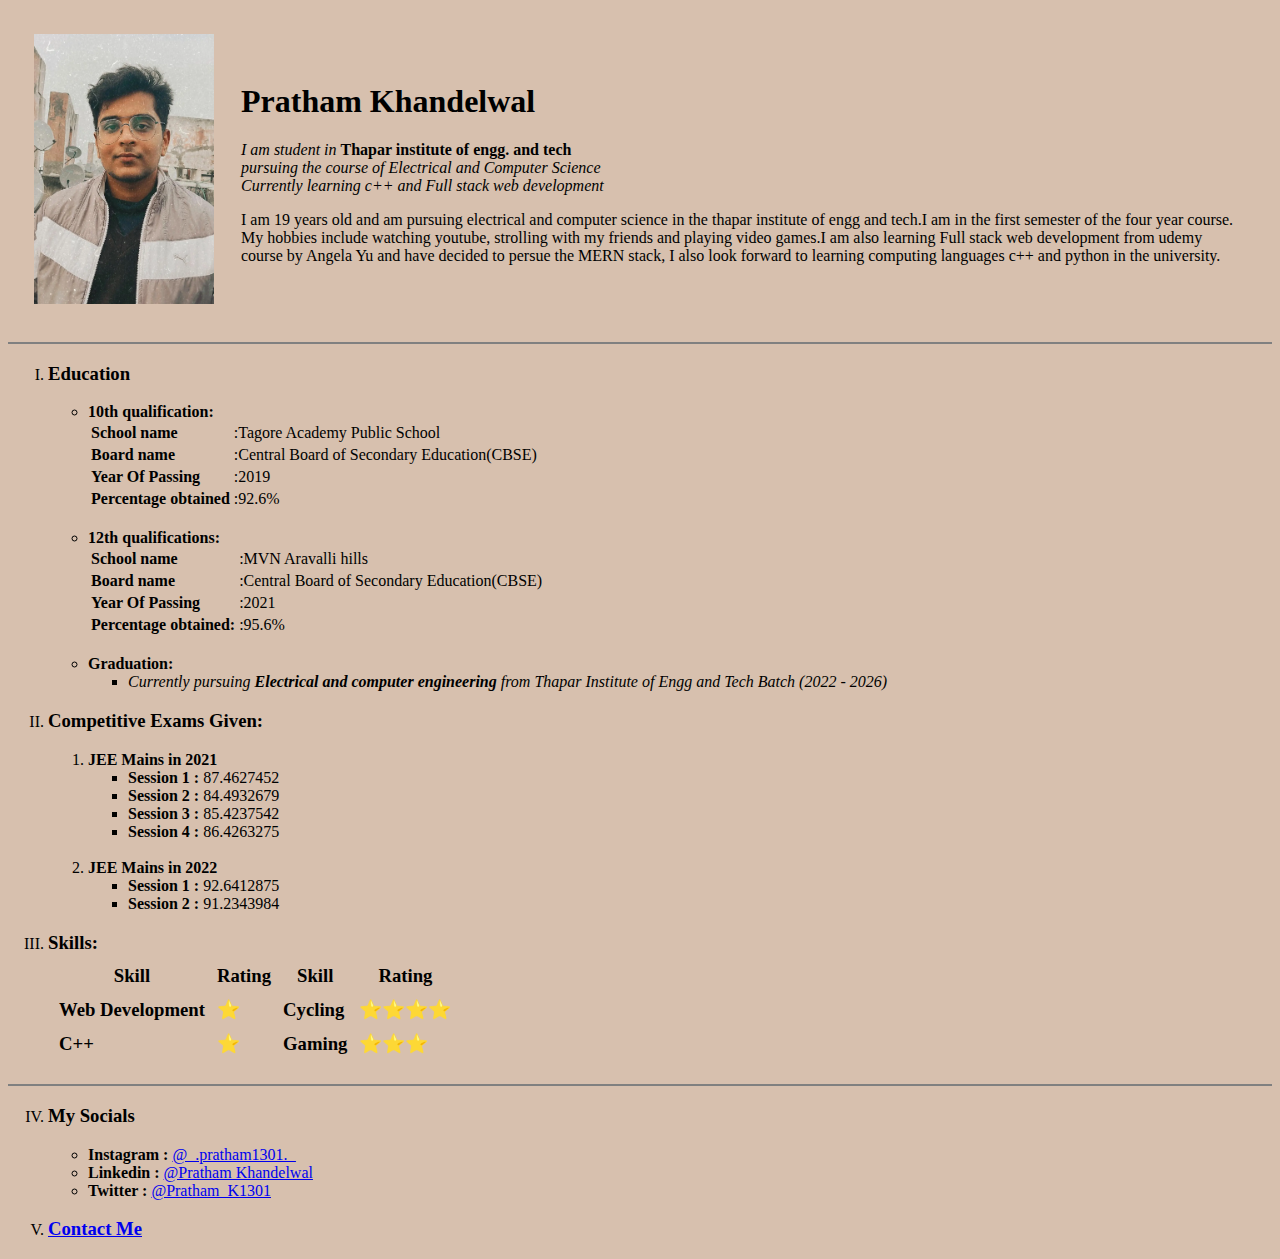
==== index.html @ 39f365b7 "fixed bg color error v2" ====
<!DOCTYPE html>
<html lang="en" dir="ltr">

<head>
  <meta name="viewport" content="width= device-width, initial-scale=1.0" charset="utf-8"> <!-- this is to define page width and make it move with the size of the window it is displayed on -->
  <title>Pratham Khandelwal's Personal site</title><!-- main heading of the webpage to be displayed on the tab-->
</head>

<body style="background : #D7C0AE;">
  <!--body defining tag with little bit of css for background color-->
  <table cellspacing="25">
    <!-- table starts here-->
    <thead>
      <!-- heading tag for the table-->
    </thead>
    <tbody>
      <!-- body tag fof the table-->
      <tr>
        <!-- used to make a row in the table -->
        <td>
          <!-- defines the cell in that row -->
          <img src="IMG_20220113_170650_985.webp" alt="my picture" height="270" width="180" /><!-- image element with alt if image cant be loaded, height and width is also defined-->
        </td>
        <td>
          <h1>Pratham Khandelwal</h1><!-- level 1 heading this is the largest heading that can be used using html-->
          <p>
            <!-- paragraph element used when u want to write a paragraph-->
            <em>I am student in</em> <strong>Thapar institute of engg. and tech</strong>
            <br><!-- break tag used to break a line kindof like enter-->
            <em>pursuing the course of Electrical and Computer Science</em><!-- emphasis tag used to make the text italic and emphasised-->
            <br>
            <em>Currently learning c++ and Full stack web development</em>
          </p>
          <p>
            I am 19 years old and am pursuing electrical and computer science in the thapar institute of engg and tech.I am in the first semester of the four year course. My hobbies include watching youtube, strolling with my friends and playing
            video
            games.I am also learning Full stack web development from udemy course by Angela Yu and have decided to persue the MERN stack, I also look forward to learning computing languages c++ and python in the university.
          </p>
        </td>
      </tr>
    </tbody>
  </table>
  <hr size="2" noshade /><!-- horizontal line tag used to make a horizontal line with size = thickness greater the number greater the thickness and noshade is used to remove the default css of the horizontal rule-->
  <ol type="I">
    <!-- ordered list tag with the type of bullets "I" for roman "1" for arabic and "i" for small roman-->
    <li>
      <h3> Education </h3>
    </li>
    <ul>
      <!--  unordered list used when u dont need to nummber ur list rather just want to use bullets-->
      <li><strong>10th qualification:</strong></li><!-- li tag used to mention elements of an ordered or unordered list-->
      <table>
        <thead>
        </thead>
        <tbody>
          <tr>
            <td><strong>School name</strong></td>
            <td>:Tagore Academy Public School</td>
          </tr>
          <tr>
            <td><strong>Board name</strong></td>
            <td>:Central Board of Secondary Education(CBSE)</td>
          </tr>
          <tr>
            <td><strong>Year Of Passing</strong></td>
            <td>:2019</td>
          </tr>
          <tr>
            <td><strong>Percentage obtained</strong></td>
            <td>:92.6%</td>
          </tr>
        </tbody>
      </table>
      <br />
      <li><strong>12th qualifications:</strong></li><!-- strong tag used to make the text bold-->
      <table>
        <thead>
        </thead>
        <tbody>
          <tr>
            <td><strong>School name</strong></td>
            <td>:MVN Aravalli hills</td>
          </tr>
          <tr>
            <td><strong>Board name</strong></td>
            <td>:Central Board of Secondary Education(CBSE)</td>
          </tr>
          <tr>
            <td><strong>Year Of Passing</strong></td>
            <td>:2021</td>
          </tr>
          <tr>
            <td><strong>Percentage obtained:</strong></td>
            <td>:95.6%</td>
          </tr>
        </tbody>
      </table>
      <br />
      <li><strong>Graduation: </strong></li>
      <ul>
        <li><em>Currently pursuing<strong> Electrical and computer engineering </strong>from Thapar Institute of Engg and Tech Batch (2022 - 2026)</em></li>
      </ul>
    </ul>
    <li>
      <h3><strong>Competitive Exams Given:</strong></h3>
    </li>
    <ol>
      <li><strong>JEE Mains in 2021</strong></li>
      <ul>
        <li><strong>Session 1 :</strong> 87.4627452</li>
        <li><strong>Session 2 :</strong> 84.4932679</li>
        <li><strong>Session 3 :</strong> 85.4237542</li>
        <li><strong>Session 4 :</strong> 86.4263275</li>
      </ul>
      <br />
      <li><strong>JEE Mains in 2022</strong></li>
      <ul>
        <li><strong>Session 1 :</strong> 92.6412875</li>
        <li><strong>Session 2 :</strong> 91.2343984</li>
      </ul>
    </ol>
    <li>
      <h3><strong>Skills: </strong></h3< /li>
        <table cellspacing="10">
          <!-- cellspacing attribute is used to increase the distance between cells in a table-->
          <thead>
            <tr>
              <th>Skill</th>
              <th>Rating</th>
              <th>Skill</th>
              <th>Rating</th>
            </tr>
          </thead>
          <tbody>
            <tr>
              <td>Web Development</td>
              <td>⭐</td>
              <td>Cycling</td>
              <td>⭐⭐⭐⭐</td>
            </tr>
            <tr>
              <td>C++</td>
              <td>⭐</td>
              <td>Gaming</td>
              <td>⭐⭐⭐</td>
            </tr>
          </tbody>
        </table>
  </ol>
  <hr size="2" noshade />
  <ol type="I" start="4">
    <!-- start attribute used to start an ordered list from that paticular number-->
    <li>
      <h3>My Socials</h3>
    </li>
    <ul>
      <li><strong>Instagram : </strong><a href="https://www.instagram.com/_.pratham1301._/"> @_.pratham1301._</a></li><!-- website tag to incorporate a hyperlink in ur webpage-->
      <!--this is an extralnal website anchor tag-->
      <li><strong>Linkedin : </strong><a href="https://www.linkedin.com/in/pratham-khandelwal-b7b139222/">@Pratham Khandelwal</a></li>
      <li><strong>Twitter : </strong><a href="https://twitter.com/Pratham_K1301">@Pratham_K1301</a></li>
    </ul>
    <li>
      <h3><a href="contact details.html">Contact Me</a></h3><!-- this is an internal website anchor tag-->
    </li>
  </ol>
</body>

</html>
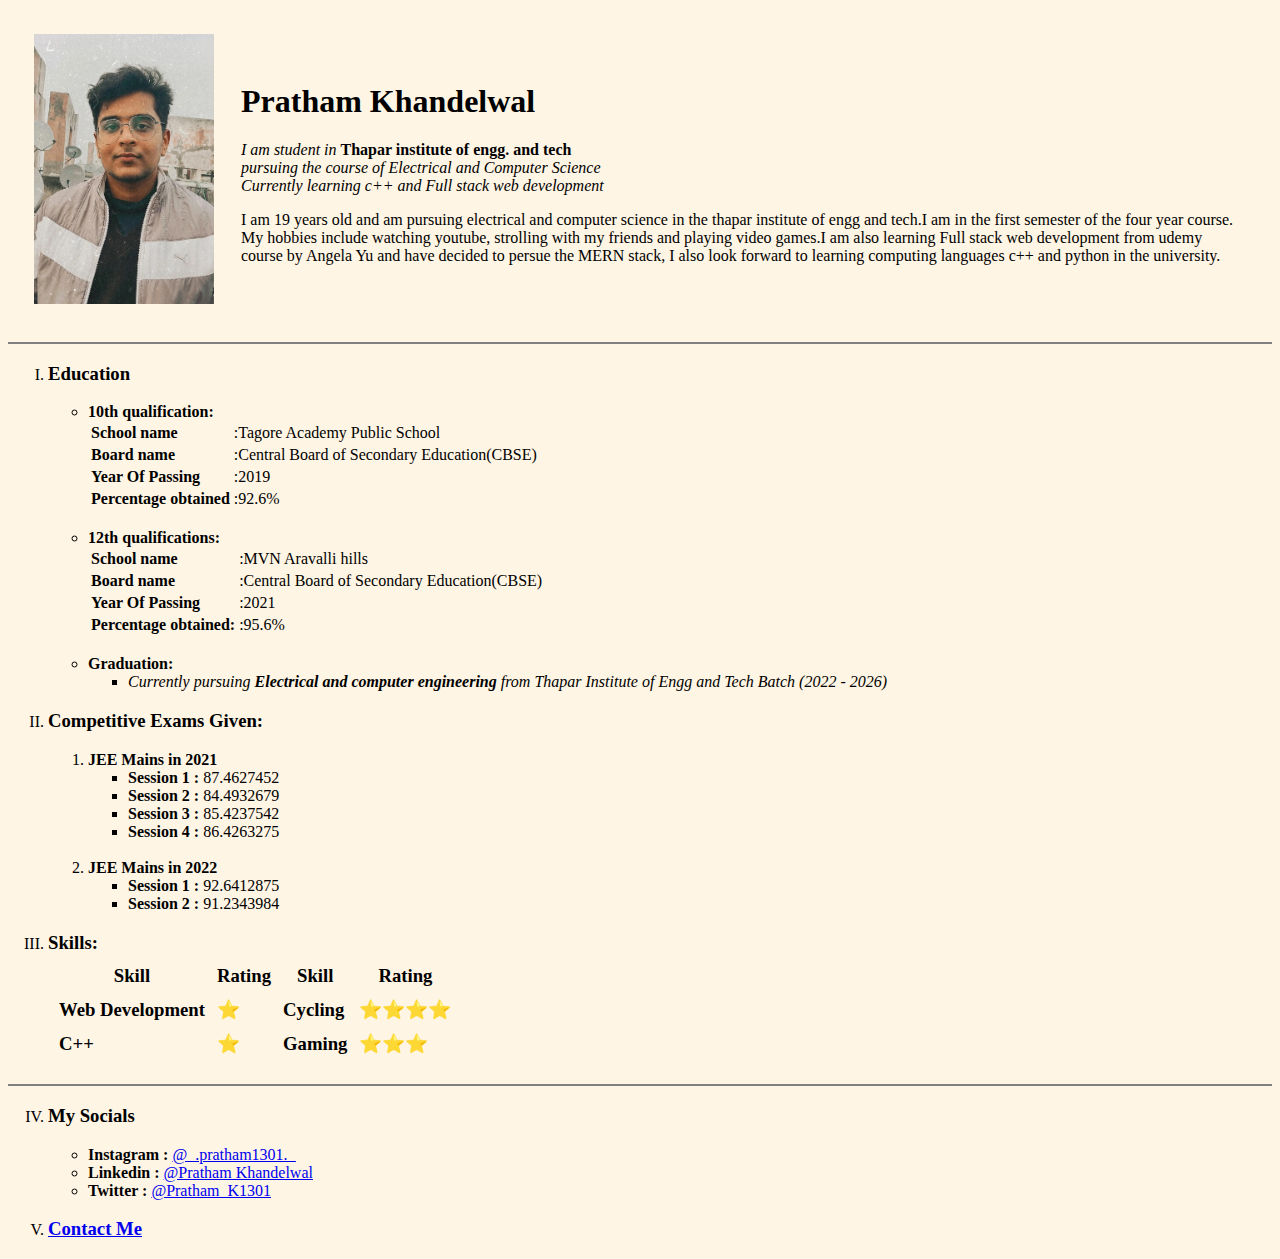
==== commit 320e8c48: "changed bg color" ====
--- a/index.html
+++ b/index.html
@@ -6,7 +6,7 @@
   <title>Pratham Khandelwal's Personal site</title><!-- main heading of the webpage to be displayed on the tab-->
 </head>
 
-<body style="background : #D7C0AE;">
+<body style="background : #FFF5E4;">
   <!--body defining tag with little bit of css for background color-->
   <table cellspacing="25">
     <!-- table starts here-->
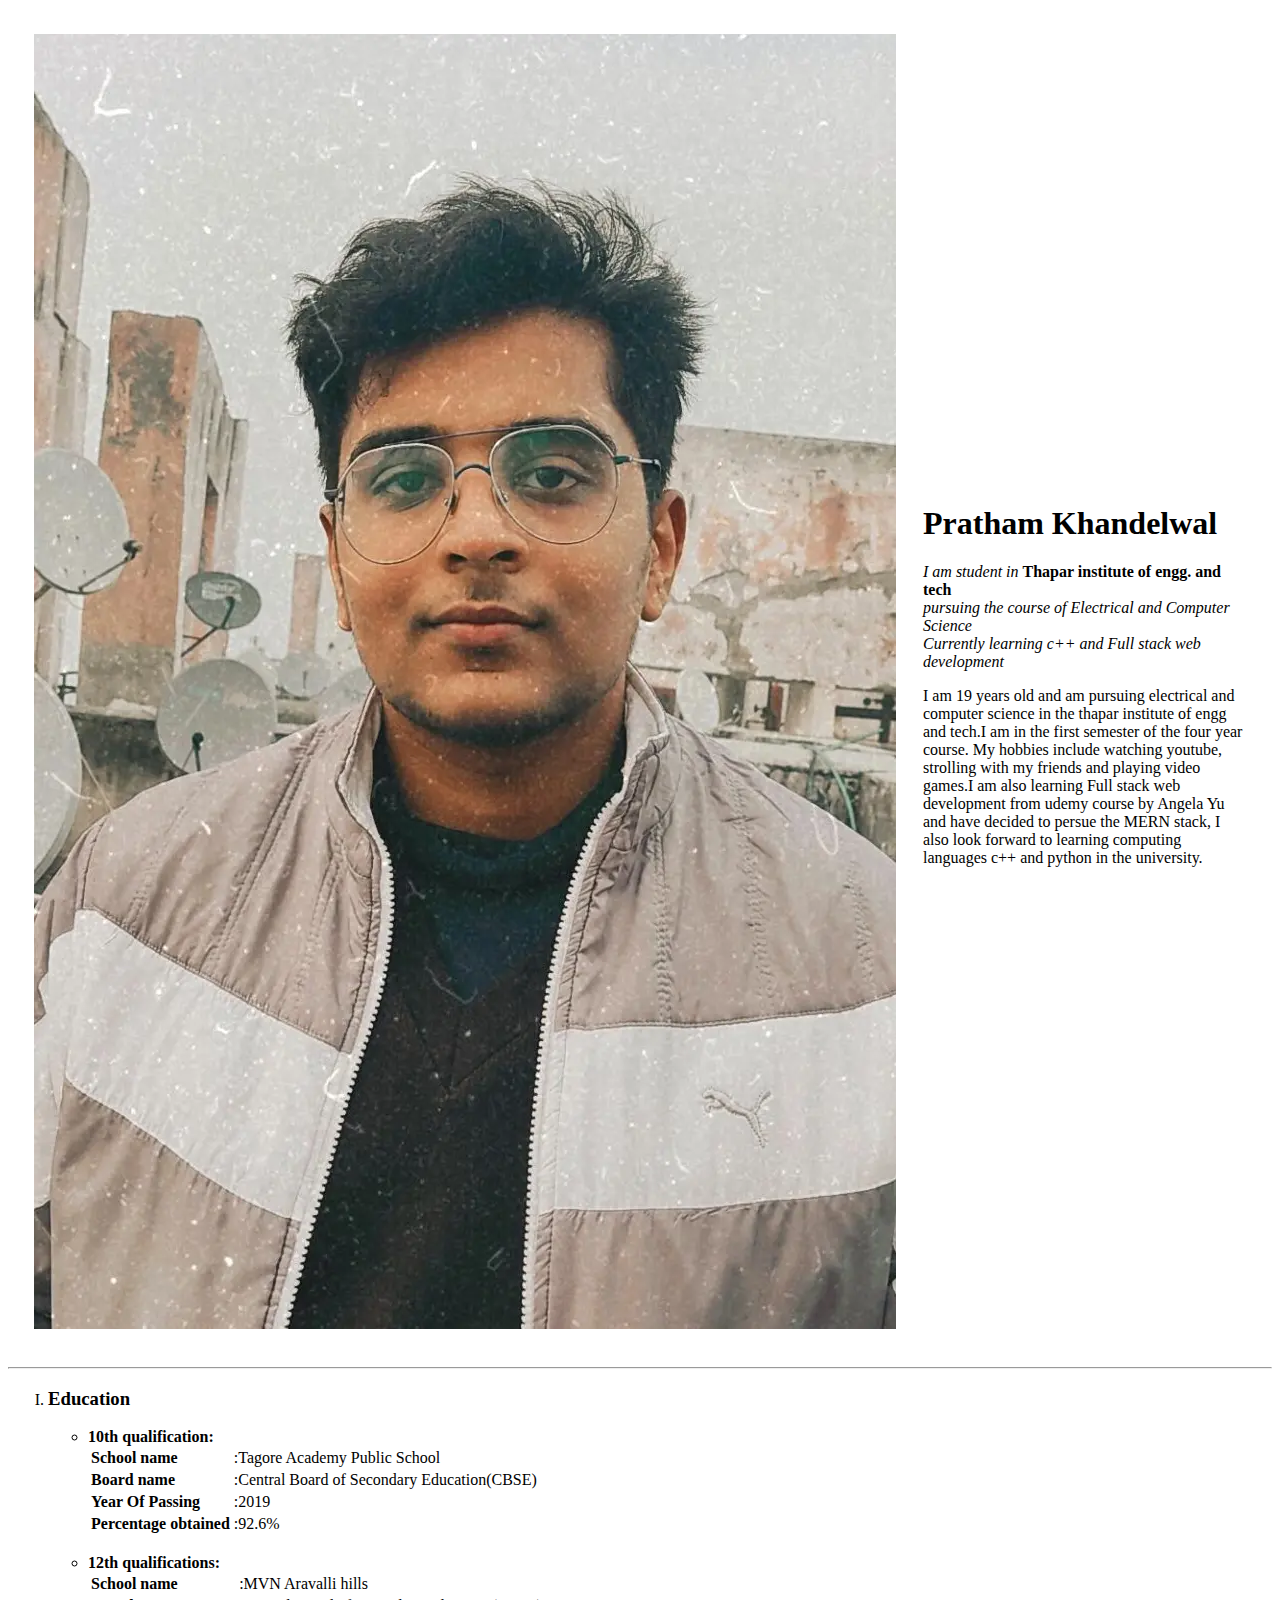
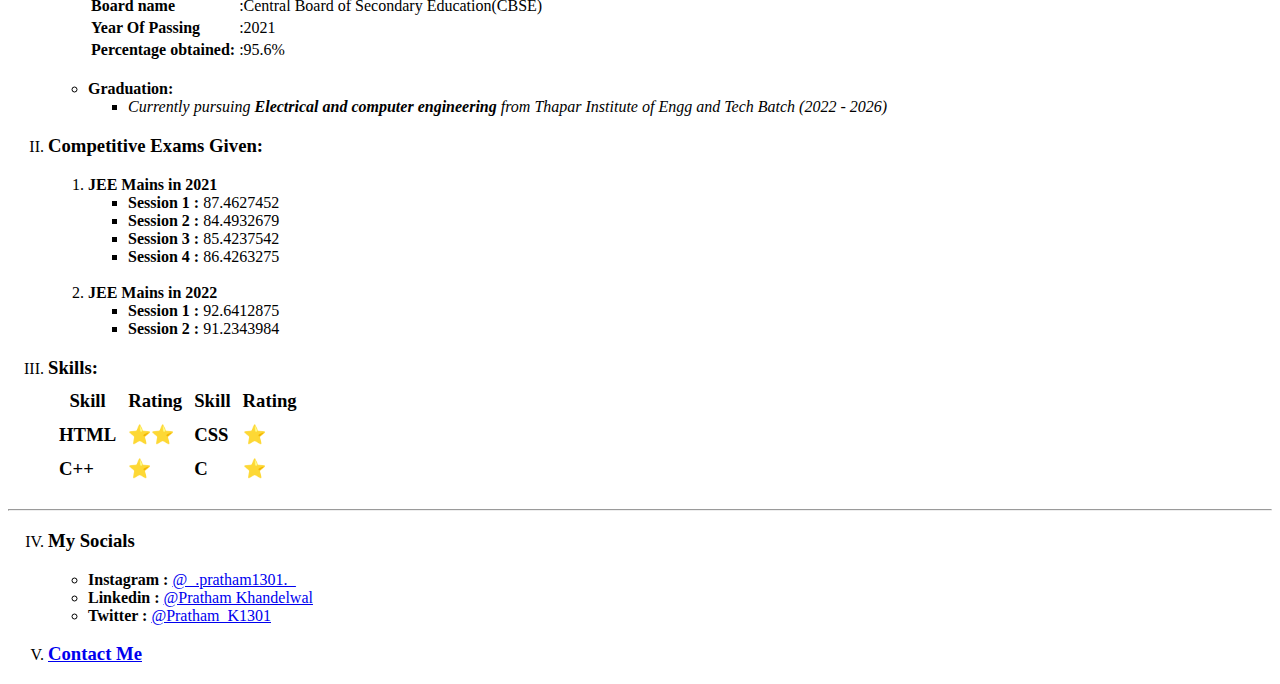
==== commit c63711db: "added css to hr(s) using internal css and then made it external css" ====
--- a/index.html
+++ b/index.html
@@ -4,9 +4,30 @@
 <head>
   <meta name="viewport" content="width= device-width, initial-scale=1.0" charset="utf-8"> <!-- this is to define page width and make it move with the size of the window it is displayed on -->
   <title>Pratham Khandelwal's Personal site</title><!-- main heading of the webpage to be displayed on the tab-->
+  <link rel="stylesheet" href="css/styles.css">
+  <!--this style tag makes us able to use internal css-->
+  <!-- <style>
+/* specifying that we want to style the whole body of the webpage*/
+    body {
+      background-color: #FFF5E4;
+    }
+    hr {
+      border-style : none;
+      border-top-style: dotted;
+      border-color : #EE6983;
+      border-width: 10px;
+      width : 5%;
+    }
+    img{
+      border-radius: 100%;
+      height : 50%;
+      width : 50%;
+    }
+
+  </style> THIS WAS THE INTERNAL CSS I USED BEFORE USING EXTERNAL CSS-->
 </head>
 
-<body style="background : #FFF5E4;">
+<body> <!--style="background : #FFF5E4;" Can also be used and is called inline css and costs a lot of time and changes only one tag-->
   <!--body defining tag with little bit of css for background color-->
   <table cellspacing="25">
     <!-- table starts here-->
@@ -19,7 +40,7 @@
         <!-- used to make a row in the table -->
         <td>
           <!-- defines the cell in that row -->
-          <img src="IMG_20220113_170650_985.webp" alt="my picture" height="270" width="180" /><!-- image element with alt if image cant be loaded, height and width is also defined-->
+          <img src="IMG_20220113_170650_985.webp" alt="my picture"/><!-- image element with alt if image cant be loaded, height and width is also defined-->
         </td>
         <td>
           <h1>Pratham Khandelwal</h1><!-- level 1 heading this is the largest heading that can be used using html-->
@@ -40,7 +61,7 @@
       </tr>
     </tbody>
   </table>
-  <hr size="2" noshade /><!-- horizontal line tag used to make a horizontal line with size = thickness greater the number greater the thickness and noshade is used to remove the default css of the horizontal rule-->
+  <hr><!-- horizontal line tag used to make a horizontal line with size = thickness greater the number greater the thickness and noshade is used to remove the default css of the horizontal rule-->
   <ol type="I">
     <!-- ordered list tag with the type of bullets "I" for roman "1" for arabic and "i" for small roman-->
     <li>
@@ -133,21 +154,21 @@
           </thead>
           <tbody>
             <tr>
-              <td>Web Development</td>
+              <td>HTML</td>
+              <td>⭐⭐</td>
+              <td>CSS</td>
               <td>⭐</td>
-              <td>Cycling</td>
-              <td>⭐⭐⭐⭐</td>
             </tr>
             <tr>
               <td>C++</td>
               <td>⭐</td>
-              <td>Gaming</td>
-              <td>⭐⭐⭐</td>
+              <td>C</td>
+              <td>⭐</td>
             </tr>
           </tbody>
         </table>
   </ol>
-  <hr size="2" noshade />
+  <hr>
   <ol type="I" start="4">
     <!-- start attribute used to start an ordered list from that paticular number-->
     <li>
@@ -160,7 +181,7 @@
       <li><strong>Twitter : </strong><a href="https://twitter.com/Pratham_K1301">@Pratham_K1301</a></li>
     </ul>
     <li>
-      <h3><a href="contact details.html">Contact Me</a></h3><!-- this is an internal website anchor tag-->
+      <h3><a href="contact_details.html">Contact Me</a></h3><!-- this is an internal website anchor tag-->
     </li>
   </ol>
 </body>
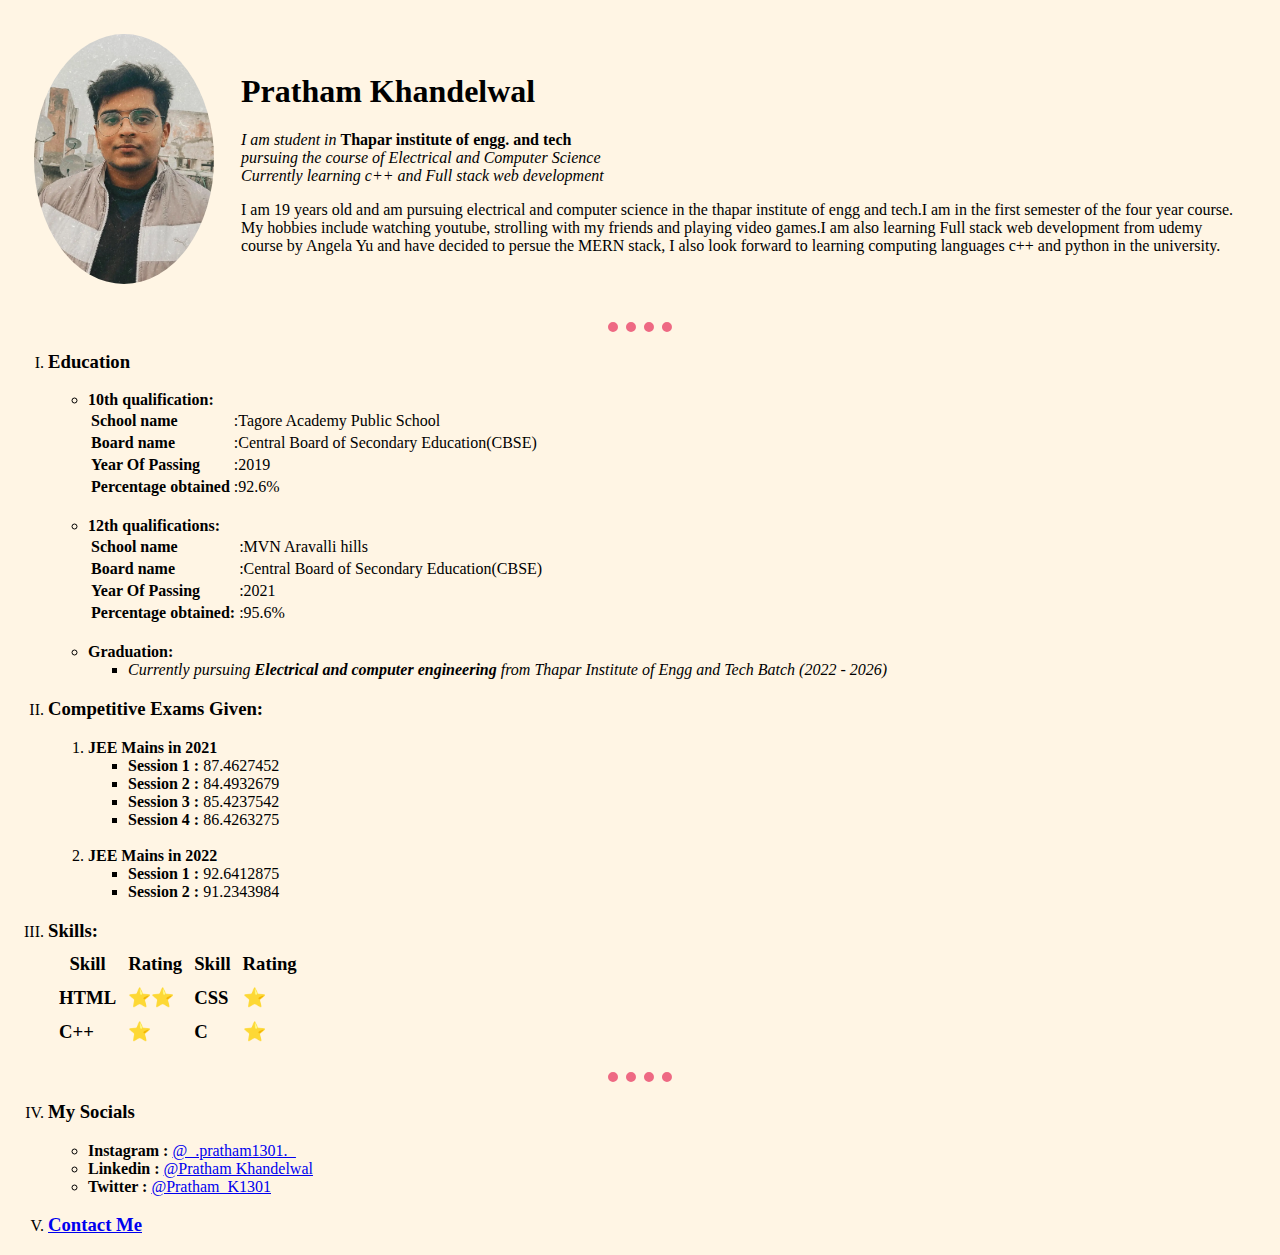
==== commit d74c972c: "fixed image" ====
--- a/index.html
+++ b/index.html
@@ -40,7 +40,7 @@
         <!-- used to make a row in the table -->
         <td>
           <!-- defines the cell in that row -->
-          <img src="IMG_20220113_170650_985.webp" alt="my picture"/><!-- image element with alt if image cant be loaded, height and width is also defined-->
+          <img src="IMG_20220113_170650_985.webp" alt="my picture" height="250" width="180"/><!-- image element with alt if image cant be loaded, height and width is also defined-->
         </td>
         <td>
           <h1>Pratham Khandelwal</h1><!-- level 1 heading this is the largest heading that can be used using html-->
--- a/css/styles.css
+++ b/css/styles.css
@@ -0,0 +1,14 @@
+/* specifying that we want to style the whole body of the webpage*/
+    body {
+      background-color: #FFF5E4;
+    }
+    hr {
+      border-style : none;
+      border-top-style: dotted;
+      border-color : #EE6983;
+      border-width: 10px;
+      width : 5%;
+    }
+    img{
+      border-radius: 200%;
+    }
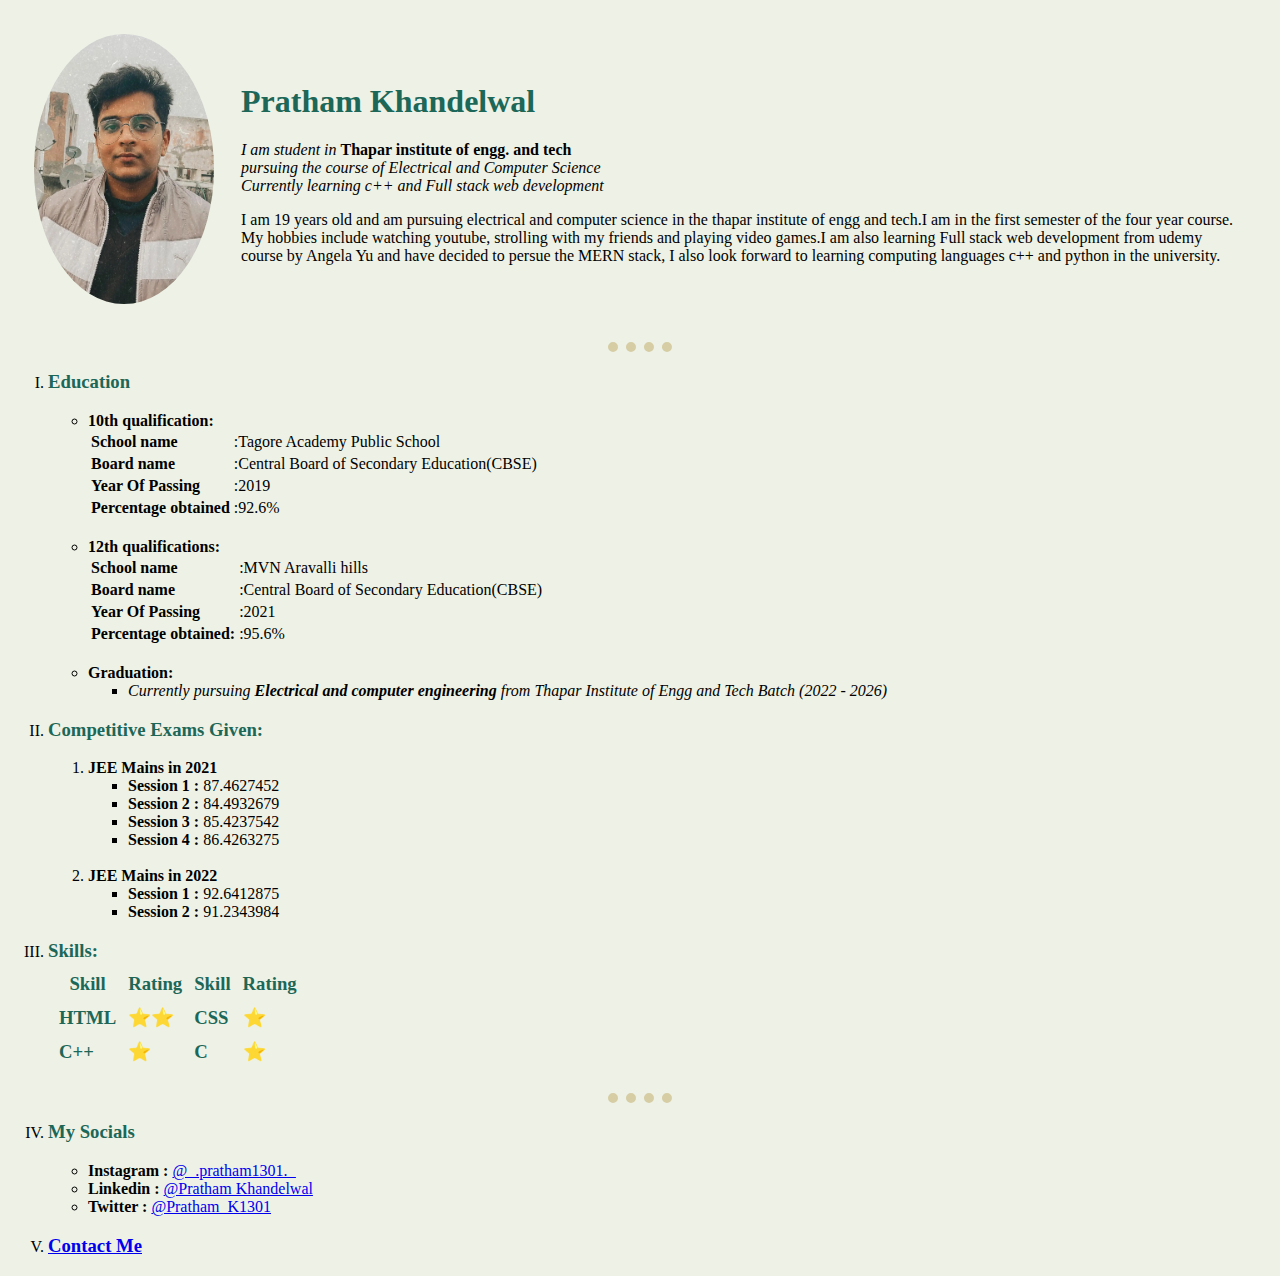
==== commit f9265cdb: "tried to make my image dynamic, failed -1" ====
--- a/index.html
+++ b/index.html
@@ -40,7 +40,7 @@
         <!-- used to make a row in the table -->
         <td>
           <!-- defines the cell in that row -->
-          <img src="IMG_20220113_170650_985.webp" alt="my picture" height="250" width="180"/><!-- image element with alt if image cant be loaded, height and width is also defined-->
+          <img src="IMG_20220113_170650_985.webp" alt="my picture" height="270" width="180"/><!-- image element with alt if image cant be loaded, height and width is also defined-->
         </td>
         <td>
           <h1>Pratham Khandelwal</h1><!-- level 1 heading this is the largest heading that can be used using html-->
--- a/css/styles.css
+++ b/css/styles.css
@@ -1,14 +1,22 @@
 /* specifying that we want to style the whole body of the webpage*/
     body {
-      background-color: #FFF5E4;
+      background-color: #EEF2E6;
+
     }
     hr {
       border-style : none;
       border-top-style: dotted;
-      border-color : #EE6983;
+      border-color : #D6CDA4;
       border-width: 10px;
       width : 5%;
     }
     img{
       border-radius: 200%;
+      height: auto;
     }
+    h1{
+      color: #1C6758;
+    }
+    h3{
+      color: #1C6758;
+    }
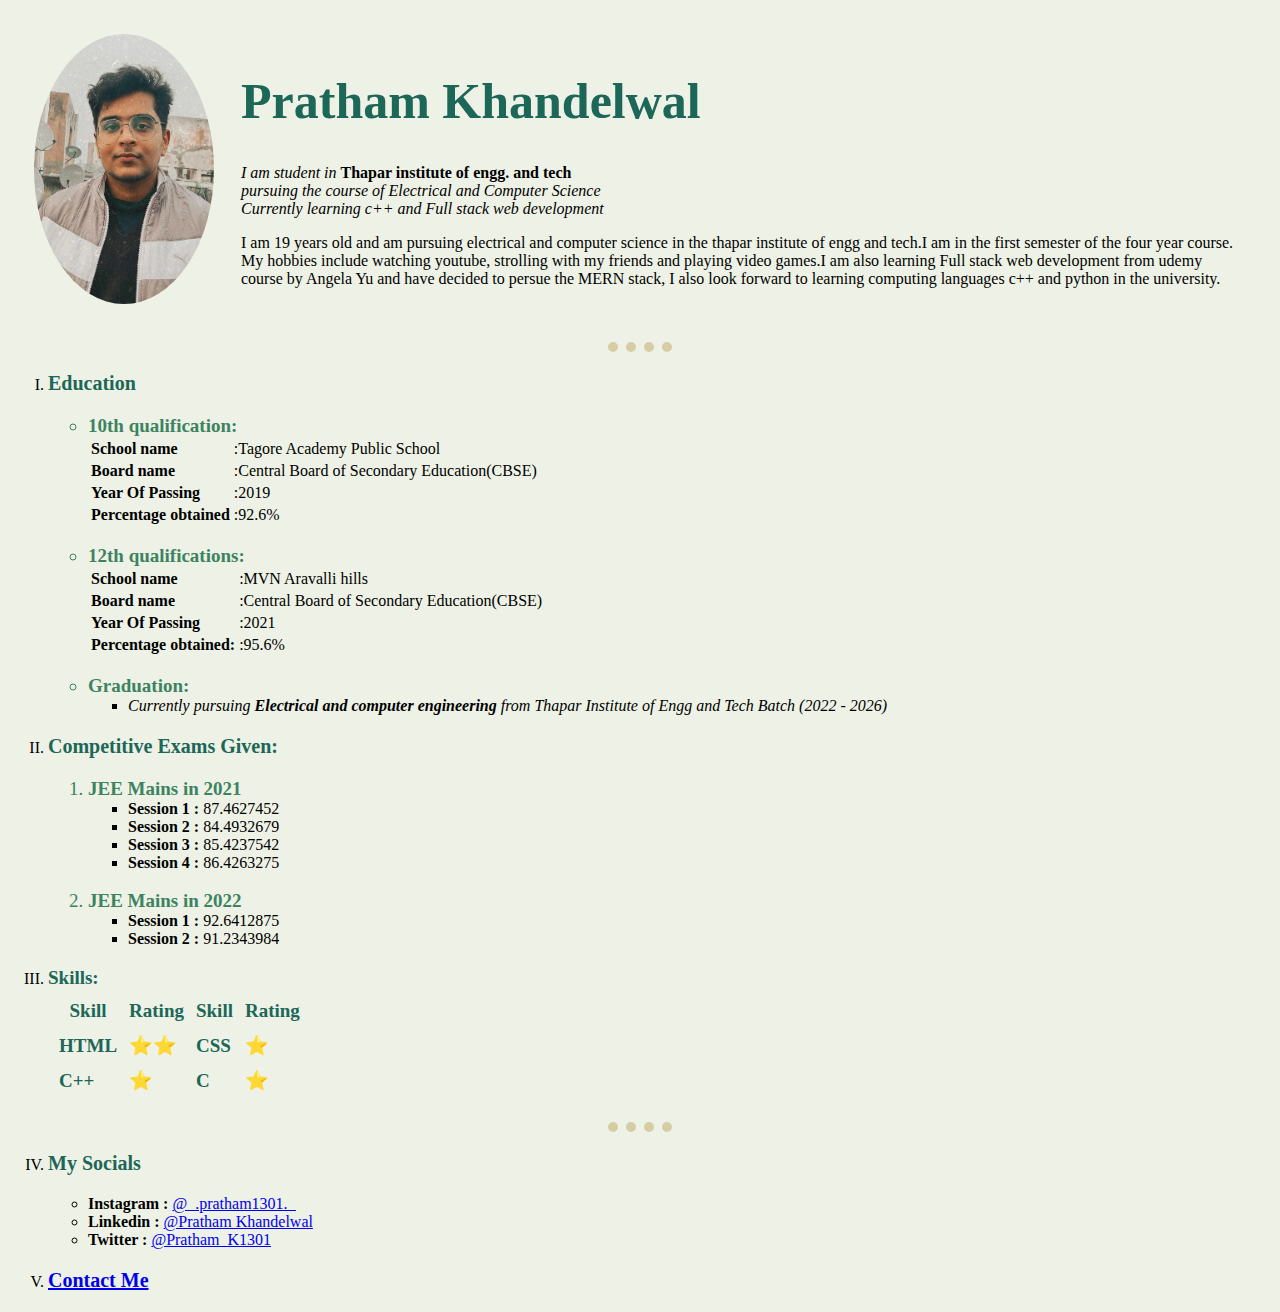
==== commit 4ff1721e: "added classes and ids and made minor css changes, probably the last commit" ====
--- a/index.html
+++ b/index.html
@@ -27,7 +27,8 @@
   </style> THIS WAS THE INTERNAL CSS I USED BEFORE USING EXTERNAL CSS-->
 </head>
 
-<body> <!--style="background : #FFF5E4;" Can also be used and is called inline css and costs a lot of time and changes only one tag-->
+<body>
+  <!--style="background : #FFF5E4;" Can also be used and is called inline css and costs a lot of time and changes only one tag-->
   <!--body defining tag with little bit of css for background color-->
   <table cellspacing="25">
     <!-- table starts here-->
@@ -40,10 +41,10 @@
         <!-- used to make a row in the table -->
         <td>
           <!-- defines the cell in that row -->
-          <img src="IMG_20220113_170650_985.webp" alt="my picture" height="270" width="180"/><!-- image element with alt if image cant be loaded, height and width is also defined-->
+          <img src="IMG_20220113_170650_985.webp" alt="my picture" height="270" width="180" /><!-- image element with alt if image cant be loaded, height and width is also defined-->
         </td>
         <td>
-          <h1>Pratham Khandelwal</h1><!-- level 1 heading this is the largest heading that can be used using html-->
+          <h1 class="myname">Pratham Khandelwal</h1><!-- level 1 heading this is the largest heading that can be used using html-->
           <p>
             <!-- paragraph element used when u want to write a paragraph-->
             <em>I am student in</em> <strong>Thapar institute of engg. and tech</strong>
@@ -65,11 +66,11 @@
   <ol type="I">
     <!-- ordered list tag with the type of bullets "I" for roman "1" for arabic and "i" for small roman-->
     <li>
-      <h3> Education </h3>
+      <h3 class="headings"> Education </h3>
     </li>
     <ul>
       <!--  unordered list used when u dont need to nummber ur list rather just want to use bullets-->
-      <li><strong>10th qualification:</strong></li><!-- li tag used to mention elements of an ordered or unordered list-->
+      <li class="subheadings"><strong>10th qualification:</strong></li><!-- li tag used to mention elements of an ordered or unordered list-->
       <table>
         <thead>
         </thead>
@@ -93,7 +94,7 @@
         </tbody>
       </table>
       <br />
-      <li><strong>12th qualifications:</strong></li><!-- strong tag used to make the text bold-->
+      <li class="subheadings"><strong>12th qualifications:</strong></li><!-- strong tag used to make the text bold-->
       <table>
         <thead>
         </thead>
@@ -117,16 +118,16 @@
         </tbody>
       </table>
       <br />
-      <li><strong>Graduation: </strong></li>
+      <li class="subheadings"><strong>Graduation: </strong></li>
       <ul>
         <li><em>Currently pursuing<strong> Electrical and computer engineering </strong>from Thapar Institute of Engg and Tech Batch (2022 - 2026)</em></li>
       </ul>
     </ul>
     <li>
-      <h3><strong>Competitive Exams Given:</strong></h3>
+      <h3 class="headings"><strong>Competitive Exams Given:</strong></h3>
     </li>
     <ol>
-      <li><strong>JEE Mains in 2021</strong></li>
+      <li class="subheadings"><strong>JEE Mains in 2021</strong></li>
       <ul>
         <li><strong>Session 1 :</strong> 87.4627452</li>
         <li><strong>Session 2 :</strong> 84.4932679</li>
@@ -134,14 +135,14 @@
         <li><strong>Session 4 :</strong> 86.4263275</li>
       </ul>
       <br />
-      <li><strong>JEE Mains in 2022</strong></li>
+      <li class="subheadings"><strong>JEE Mains in 2022</strong></li>
       <ul>
         <li><strong>Session 1 :</strong> 92.6412875</li>
         <li><strong>Session 2 :</strong> 91.2343984</li>
       </ul>
     </ol>
     <li>
-      <h3><strong>Skills: </strong></h3< /li>
+      <h3 id="heading"><strong>Skills: </strong></h3< /li>
         <table cellspacing="10">
           <!-- cellspacing attribute is used to increase the distance between cells in a table-->
           <thead>
@@ -172,7 +173,7 @@
   <ol type="I" start="4">
     <!-- start attribute used to start an ordered list from that paticular number-->
     <li>
-      <h3>My Socials</h3>
+      <h3 class="headings">My Socials</h3>
     </li>
     <ul>
       <li><strong>Instagram : </strong><a href="https://www.instagram.com/_.pratham1301._/"> @_.pratham1301._</a></li><!-- website tag to incorporate a hyperlink in ur webpage-->
--- a/css/styles.css
+++ b/css/styles.css
@@ -1,22 +1,36 @@
+/************************************************TAG SELECTORS***************************************************/
+
 /* specifying that we want to style the whole body of the webpage*/
-    body {
-      background-color: #EEF2E6;
+  body {
+    background-color: #EEF2E6;
+  }
+  hr {
+    border-style : none;
+    border-top-style: dotted;
+    border-color : #D6CDA4;
+    border-width: 10px;
+    width : 5%;
+  }
+  img{
+    border-radius: 200%;
+    height: auto;
+  }
+  h3{
+    color: #1C6758;
+    font-size: 20px;
+  }
 
-    }
-    hr {
-      border-style : none;
-      border-top-style: dotted;
-      border-color : #D6CDA4;
-      border-width: 10px;
-      width : 5%;
-    }
-    img{
-      border-radius: 200%;
-      height: auto;
-    }
-    h1{
-      color: #1C6758;
-    }
-    h3{
-      color: #1C6758;
-    }
+/******************************************CLASS SELECTORS(can be used for multiple tags and is not unique for a specific tag)***************/
+  .myname{
+    font-size: 50px;
+    color: #1C6758;
+  }
+  .subheadings{
+    font-size: 19px;
+    color: #3D8361;
+  }
+/******************************************ID SELECTORS(can't be ued for multiple tags and is unique for a paticular tag)********************/
+  #heading{
+    font-size: 19px;
+    color: #1C6758;
+  }
